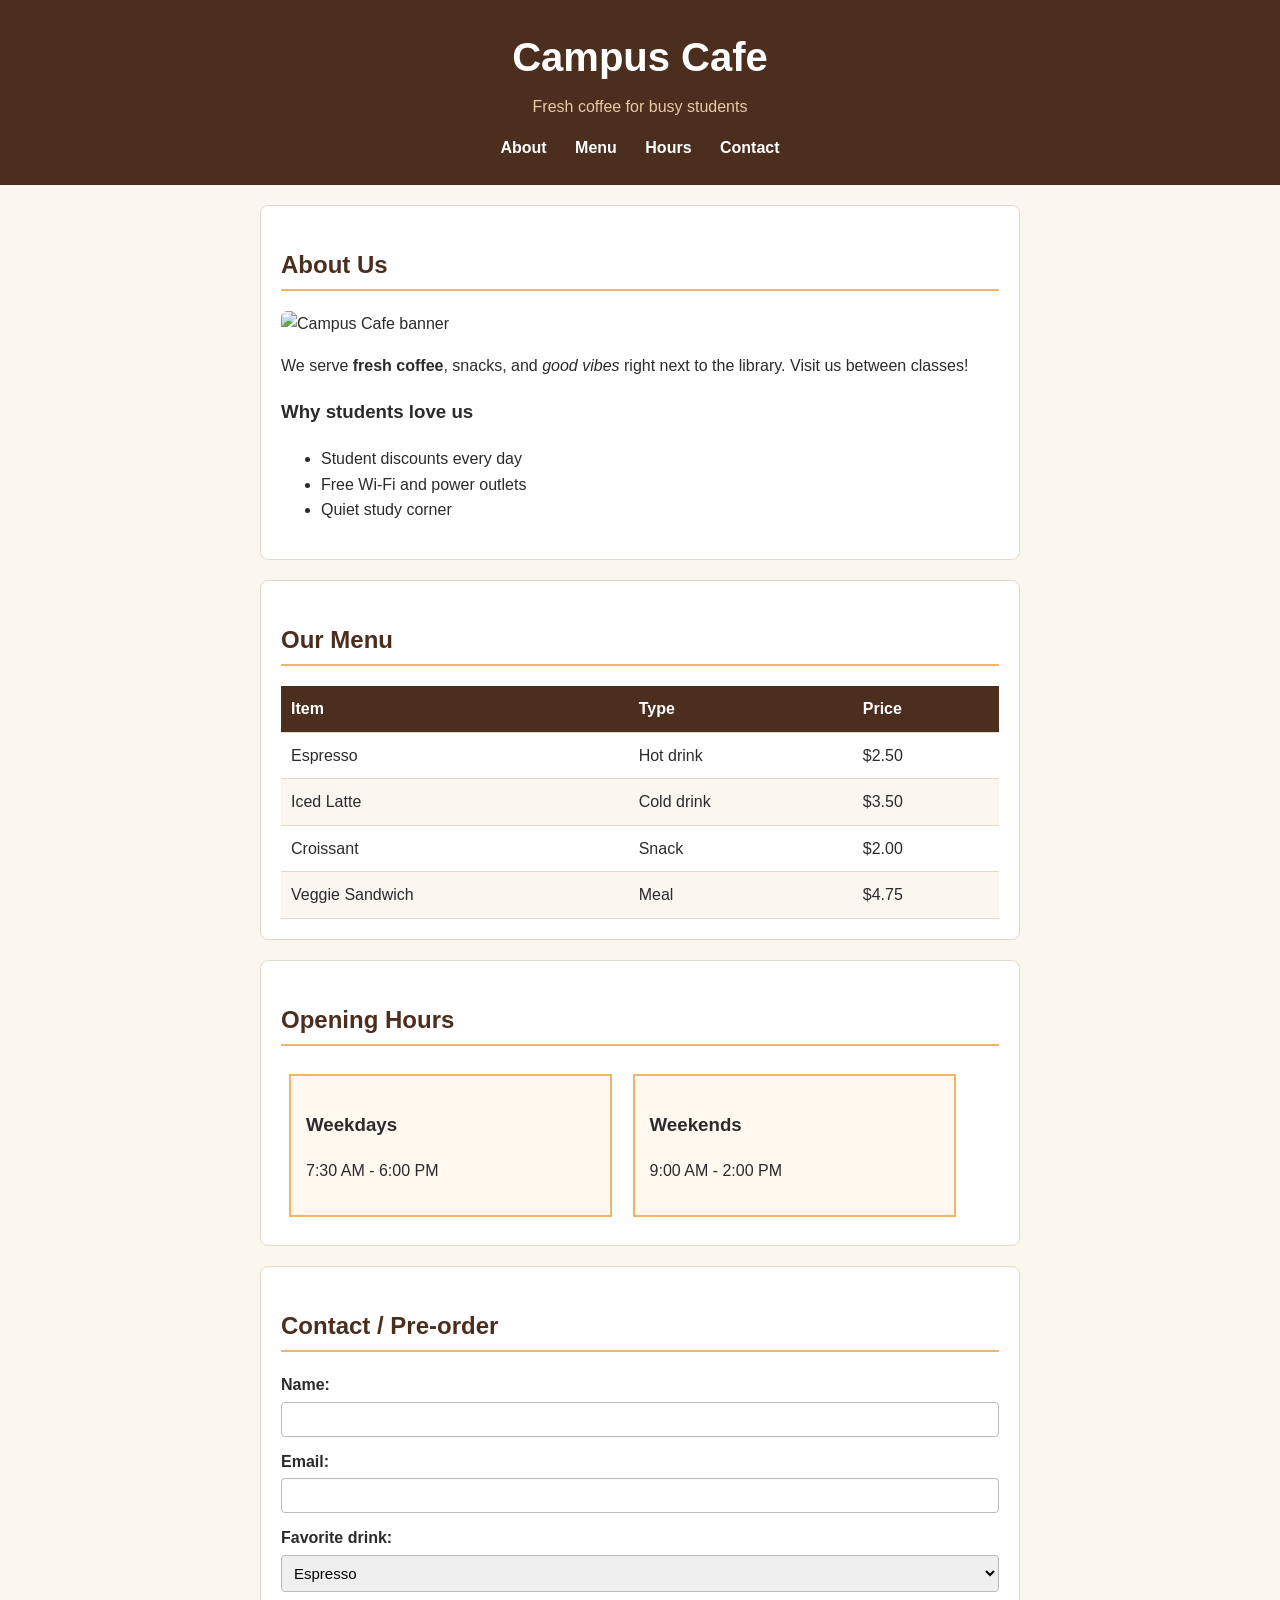
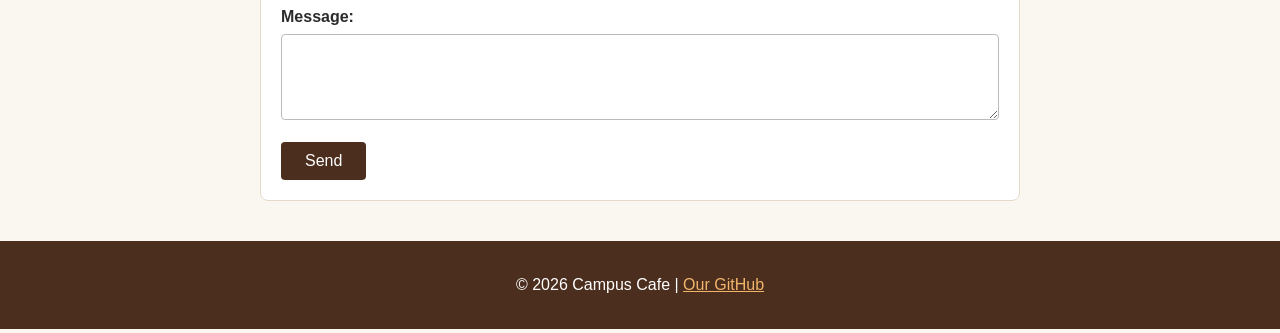
==== index.html @ 23a6a1c3 "create campus cafe website" ====
<!DOCTYPE html>
<html lang="en">
<head>
<meta charset="UTF-8">
<meta name="viewport" content="width=device-width, initial-scale=1.0">
<title>Campus Cafe</title>
<link rel="stylesheet" href="style.css">
</head>
<body>
<header>
<h1 id="site-title">Campus Cafe</h1>
<p class="tagline">Fresh coffee for busy students</p>
<nav>
<a href="#about">About</a>
<a href="#menu">Menu</a>
<a href="#hours">Hours</a>
<a href="#contact">Contact</a>
</nav>
</header>
<main>
<section id="about">
<h2>About Us</h2>
<img src="https://placehold.co/600x250?text=Campus+Cafe"
alt="Campus Cafe banner" width="600">
<p>We serve <strong>fresh coffee</strong>, snacks, and <em>good vibes</em>
right next to the library. Visit us between classes!</p>
<h3>Why students love us</h3>
<ul>
<li>Student discounts every day</li>
<li>Free Wi-Fi and power outlets</li>
<li>Quiet study corner</li>
</ul>
</section>
<section id="menu">
<h2>Our Menu</h2>
<table>
<thead>
<tr><th>Item</th><th>Type</th><th>Price</th></tr>
</thead>
<tbody>
<tr><td>Espresso</td><td>Hot drink</td><td>$2.50</td></tr>
<tr><td>Iced Latte</td><td>Cold drink</td><td>$3.50</td></tr>
<tr><td>Croissant</td><td>Snack</td><td>$2.00</td></tr>
<tr><td>Veggie Sandwich</td><td>Meal</td><td>$4.75</td></tr>
</tbody>
</table>
</section>
<section id="hours">
<h2>Opening Hours</h2>
<article class="card">
<h3>Weekdays</h3>
<p>7:30 AM - 6:00 PM</p>
</article>
<article class="card">
<h3>Weekends</h3>
<p>9:00 AM - 2:00 PM</p>
</article>
</section>
<section id="contact">
<h2>Contact / Pre-order</h2>
<form action="#" method="post">
<label for="name">Name:</label>
<input type="text" id="name" name="name" required>
<label for="email">Email:</label>
<input type="email" id="email" name="email" required>
<label for="drink">Favorite drink:</label>
<select id="drink" name="drink">
<option value="espresso">Espresso</option>
<option value="latte">Iced Latte</option>
<option value="tea">Tea</option>
</select>
<label for="msg">Message:</label>
<textarea id="msg" name="msg" rows="4"></textarea>
<button type="submit">Send</button>
</form>
</section>
</main>
<footer>
<p>&copy; 2026 Campus Cafe |
<a href="https://github.com" target="_blank">Our GitHub</a></p>
</footer>
</body>
</html>
---- style.css ----
/* ---------- Base ---------- */
* { box-sizing: border-box; }
body {
font-family: Arial, Helvetica, sans-serif;
font-size: 16px;
color: #2b2b2b;
background-color: #faf6f0;
margin: 0;
line-height: 1.6;
}
/* ---------- Header and nav ---------- */
header {
background-color: #4b2e1e;
color: white;
text-align: center;
padding: 25px 15px;
}
#site-title { margin: 0; font-size: 40px; }
.tagline { color: #e8c9a8; margin: 5px 0 15px; }
nav a {
color: white;
text-decoration: none;
margin: 0 12px;
font-weight: bold;
}
nav a:hover { color: #f2b56b; }
/* ---------- Main content ---------- */
main {
max-width: 800px;
margin: 0 auto;
padding: 20px;
}
section {
background-color: white;
border: 1px solid #e5d9c9;
border-radius: 8px;
padding: 20px;
margin-bottom: 20px;
}
h2 { color: #4b2e1e; border-bottom: 2px solid #f2b56b; padding-bottom: 5px; }
img { max-width: 100%; height: auto; border-radius: 6px; }
/* ---------- Class selector: cards ---------- */
.card {
display: inline-block;
width: 45%;
padding: 15px;
margin: 8px;
border: 2px solid #f2b56b;
background-color: #fff8ee;
}
/* ---------- Table ---------- */
table { width: 100%; border-collapse: collapse; }
th { background-color: #4b2e1e; color: white; text-align: left; }
th, td { padding: 10px; border-bottom: 1px solid #e5d9c9; }
tr:nth-child(even) { background-color: #faf6f0; }
/* ---------- Form ---------- */
form label { display: block; margin-top: 12px; font-weight: bold; }
input, select, textarea {
width: 100%;
padding: 8px;
margin-top: 4px;
border: 1px solid #bbb;
border-radius: 4px;
font-size: 15px;
}
button {
margin-top: 15px;
padding: 10px 24px;
background-color: #4b2e1e;
color: white;
border: none;
border-radius: 4px;
font-size: 16px;
cursor: pointer;
}
button:hover { background-color: #7a4a30; }
/* ---------- Footer ---------- */
footer {
background-color: #4b2e1e;
color: white;
text-align: center;
padding: 15px;
}
footer a { color: #f2b56b; }
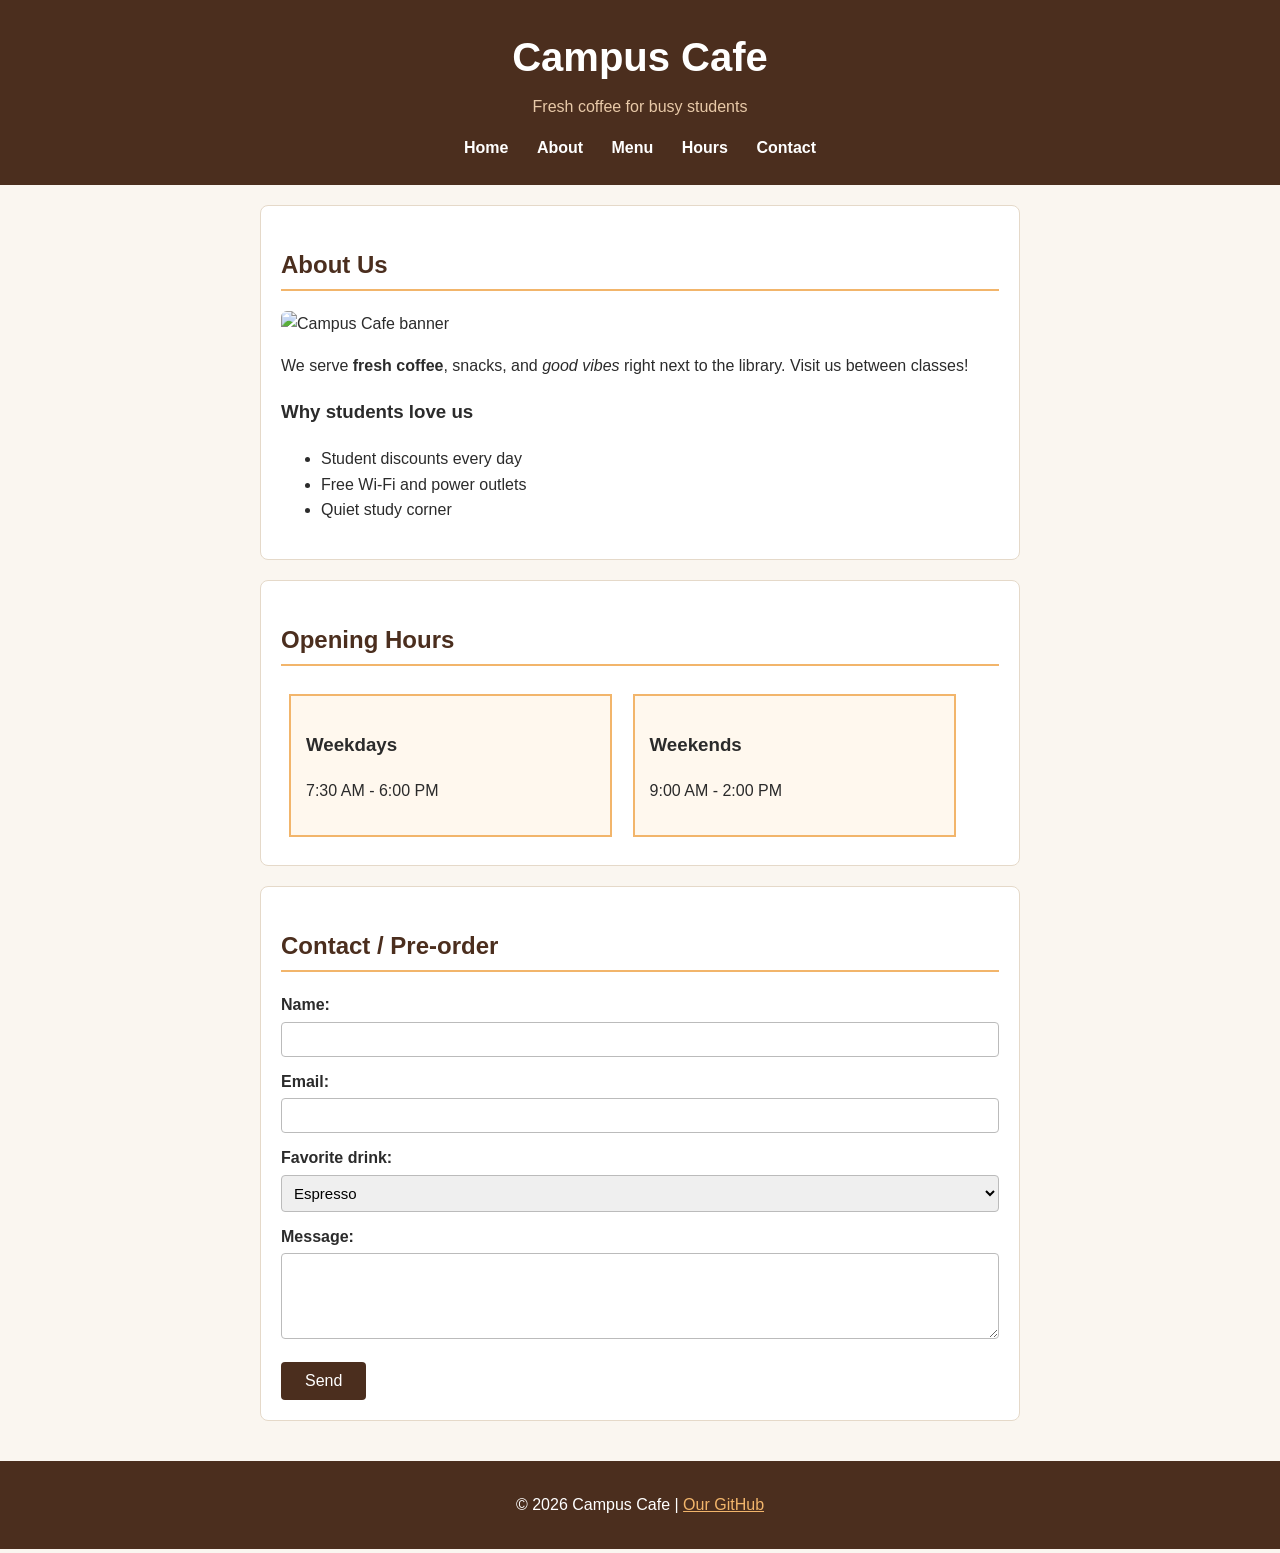
==== commit 644adb05: "Add menu.html and link pages together" ====
--- a/index.html
+++ b/index.html
@@ -11,10 +11,11 @@
 <h1 id="site-title">Campus Cafe</h1>
 <p class="tagline">Fresh coffee for busy students</p>
 <nav>
-<a href="#about">About</a>
-<a href="#menu">Menu</a>
-<a href="#hours">Hours</a>
-<a href="#contact">Contact</a>
+<a href="index.html">Home</a>
+  <a href="#about">About</a>
+  <a href="menu.html">Menu</a>
+  <a href="#hours">Hours</a>
+  <a href="#contact">Contact</a>
 </nav>
 </header>
 <main>
@@ -31,20 +32,7 @@
 <li>Quiet study corner</li>
 </ul>
 </section>
-<section id="menu">
-<h2>Our Menu</h2>
-<table>
-<thead>
-<tr><th>Item</th><th>Type</th><th>Price</th></tr>
-</thead>
-<tbody>
-<tr><td>Espresso</td><td>Hot drink</td><td>$2.50</td></tr>
-<tr><td>Iced Latte</td><td>Cold drink</td><td>$3.50</td></tr>
-<tr><td>Croissant</td><td>Snack</td><td>$2.00</td></tr>
-<tr><td>Veggie Sandwich</td><td>Meal</td><td>$4.75</td></tr>
-</tbody>
-</table>
-</section>
+
 <section id="hours">
 <h2>Opening Hours</h2>
 <article class="card">
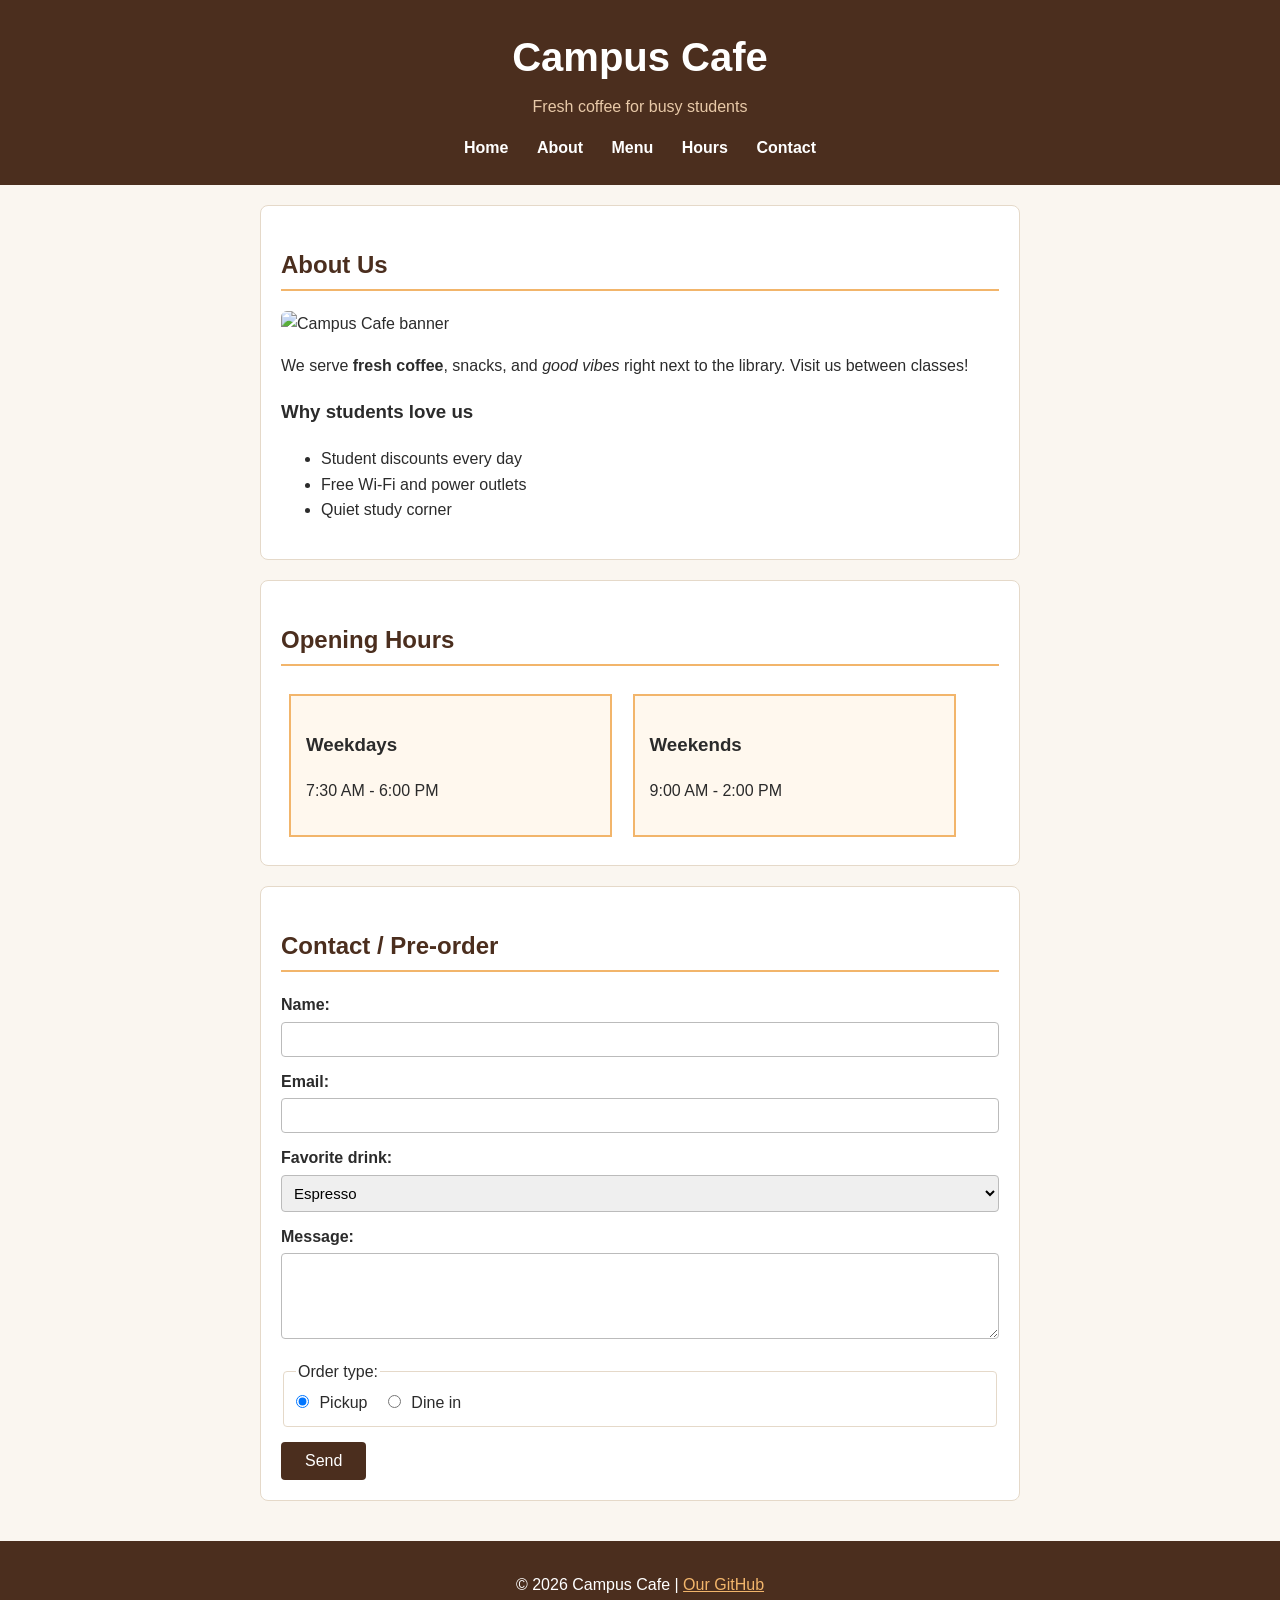
==== commit 44f7081d: "Add pickup/dine-in radio buttons to form" ====
--- a/index.html
+++ b/index.html
@@ -59,6 +59,11 @@
 </select>
 <label for="msg">Message:</label>
 <textarea id="msg" name="msg" rows="4"></textarea>
+<fieldset>
+  <legend>Order type:</legend>
+  <label><input type="radio" name="order-type" value="pickup" checked> Pickup</label>
+  <label><input type="radio" name="order-type" value="dine-in"> Dine in</label>
+</fieldset>
 <button type="submit">Send</button>
 </form>
 </section>
--- a/style.css
+++ b/style.css
@@ -81,4 +81,7 @@
 text-align: center;
 padding: 15px;
 }
-footer a { color: #f2b56b; }+footer a { color: #f2b56b; }
+fieldset { border: 1px solid #e5d9c9; border-radius: 4px; margin-top: 12px; }
+fieldset label { display: inline-block; margin: 0 16px 0 0; font-weight: normal; }
+input[type="radio"] { width: auto; margin: 0 6px 0 0; }
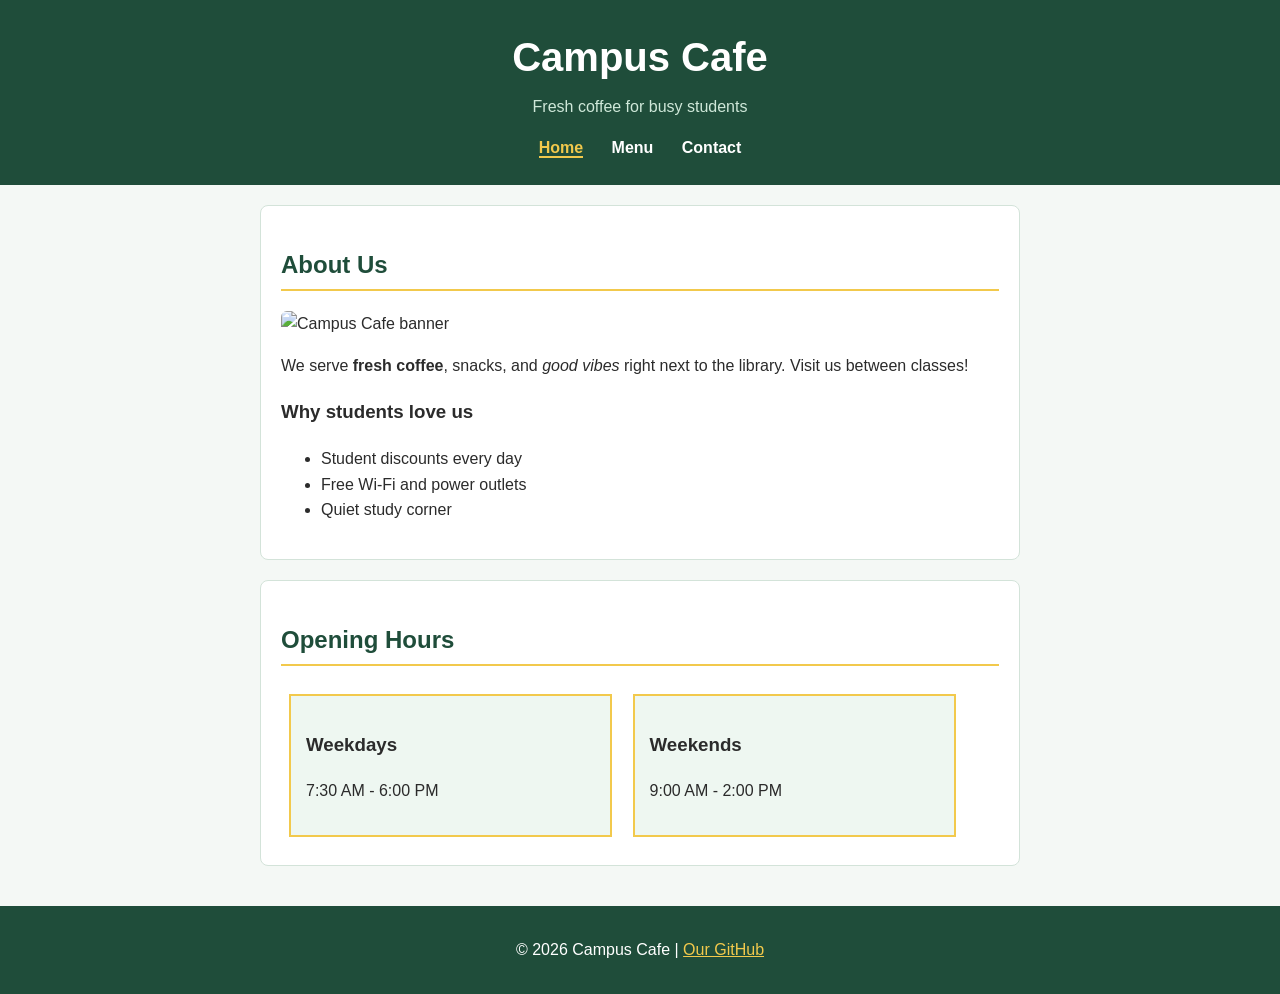
==== commit 86d0e91c: "changes to make all pages consistent" ====
--- a/index.html
+++ b/index.html
@@ -11,11 +11,9 @@
 <h1 id="site-title">Campus Cafe</h1>
 <p class="tagline">Fresh coffee for busy students</p>
 <nav>
-<a href="index.html">Home</a>
-  <a href="#about">About</a>
+  <a href="index.html" aria-current="page">Home</a>
   <a href="menu.html">Menu</a>
-  <a href="#hours">Hours</a>
-  <a href="#contact">Contact</a>
+  <a href="contact.html">Contact</a>
 </nav>
 </header>
 <main>
@@ -44,33 +42,13 @@
 <p>9:00 AM - 2:00 PM</p>
 </article>
 </section>
-<section id="contact">
-<h2>Contact / Pre-order</h2>
-<form action="#" method="post">
-<label for="name">Name:</label>
-<input type="text" id="name" name="name" required>
-<label for="email">Email:</label>
-<input type="email" id="email" name="email" required>
-<label for="drink">Favorite drink:</label>
-<select id="drink" name="drink">
-<option value="espresso">Espresso</option>
-<option value="latte">Iced Latte</option>
-<option value="tea">Tea</option>
-</select>
-<label for="msg">Message:</label>
-<textarea id="msg" name="msg" rows="4"></textarea>
-<fieldset>
-  <legend>Order type:</legend>
-  <label><input type="radio" name="order-type" value="pickup" checked> Pickup</label>
-  <label><input type="radio" name="order-type" value="dine-in"> Dine in</label>
-</fieldset>
-<button type="submit">Send</button>
-</form>
-</section>
+
 </main>
+
 <footer>
 <p>&copy; 2026 Campus Cafe |
 <a href="https://github.com" target="_blank">Our GitHub</a></p>
+ 
 </footer>
 </body>
 </html>
--- a/style.css
+++ b/style.css
@@ -1,87 +1,109 @@
-/* ---------- Base ---------- */
+
+:root {
+  --primary: #1f4d3a;
+  --primary-hover: #2f6b52;
+  --accent: #f2c94c;
+  --soft-text: #cfe8d9;
+  --page-bg: #f4f8f5;
+  --card-bg: #eef7f1;
+  --border: #d3e3d9;
+  --text: #2b2b2b;
+}
+
+
 * { box-sizing: border-box; }
 body {
-font-family: Arial, Helvetica, sans-serif;
-font-size: 16px;
-color: #2b2b2b;
-background-color: #faf6f0;
-margin: 0;
-line-height: 1.6;
+  font-family: Arial, Helvetica, sans-serif;
+  font-size: 16px;
+  color: var(--text);
+  background-color: var(--page-bg);
+  margin: 0;
+  line-height: 1.6;
 }
+
 /* ---------- Header and nav ---------- */
 header {
-background-color: #4b2e1e;
-color: white;
-text-align: center;
-padding: 25px 15px;
+  background-color: var(--primary);
+  color: white;
+  text-align: center;
+  padding: 25px 15px;
 }
 #site-title { margin: 0; font-size: 40px; }
-.tagline { color: #e8c9a8; margin: 5px 0 15px; }
+.tagline { color: var(--soft-text); margin: 5px 0 15px; }
 nav a {
-color: white;
-text-decoration: none;
-margin: 0 12px;
-font-weight: bold;
+  color: white;
+  text-decoration: none;
+  margin: 0 12px;
+  font-weight: bold;
 }
-nav a:hover { color: #f2b56b; }
+nav a:hover { color: var(--accent); }
+nav a[aria-current="page"] {
+  color: var(--accent);
+  border-bottom: 2px solid var(--accent);
+}
+
 /* ---------- Main content ---------- */
 main {
-max-width: 800px;
-margin: 0 auto;
-padding: 20px;
+  max-width: 800px;
+  margin: 0 auto;
+  padding: 20px;
 }
 section {
-background-color: white;
-border: 1px solid #e5d9c9;
-border-radius: 8px;
-padding: 20px;
-margin-bottom: 20px;
+  background-color: white;
+  border: 1px solid var(--border);
+  border-radius: 8px;
+  padding: 20px;
+  margin-bottom: 20px;
 }
-h2 { color: #4b2e1e; border-bottom: 2px solid #f2b56b; padding-bottom: 5px; }
+h2 { color: var(--primary); border-bottom: 2px solid var(--accent); padding-bottom: 5px; }
 img { max-width: 100%; height: auto; border-radius: 6px; }
+
 /* ---------- Class selector: cards ---------- */
 .card {
-display: inline-block;
-width: 45%;
-padding: 15px;
-margin: 8px;
-border: 2px solid #f2b56b;
-background-color: #fff8ee;
+  display: inline-block;
+  width: 45%;
+  padding: 15px;
+  margin: 8px;
+  border: 2px solid var(--accent);
+  background-color: var(--card-bg);
 }
+
 /* ---------- Table ---------- */
 table { width: 100%; border-collapse: collapse; }
-th { background-color: #4b2e1e; color: white; text-align: left; }
-th, td { padding: 10px; border-bottom: 1px solid #e5d9c9; }
-tr:nth-child(even) { background-color: #faf6f0; }
+th { background-color: var(--primary); color: white; text-align: left; }
+th, td { padding: 10px; border-bottom: 1px solid var(--border); }
+tr:nth-child(even) { background-color: var(--page-bg); }
+
 /* ---------- Form ---------- */
 form label { display: block; margin-top: 12px; font-weight: bold; }
 input, select, textarea {
-width: 100%;
-padding: 8px;
-margin-top: 4px;
-border: 1px solid #bbb;
-border-radius: 4px;
-font-size: 15px;
+  width: 100%;
+  padding: 8px;
+  margin-top: 4px;
+  border: 1px solid #bbb;
+  border-radius: 4px;
+  font-size: 15px;
 }
 button {
-margin-top: 15px;
-padding: 10px 24px;
-background-color: #4b2e1e;
-color: white;
-border: none;
-border-radius: 4px;
-font-size: 16px;
-cursor: pointer;
+  margin-top: 15px;
+  padding: 10px 24px;
+  background-color: var(--primary);
+  color: white;
+  border: none;
+  border-radius: 4px;
+  font-size: 16px;
+  cursor: pointer;
 }
-button:hover { background-color: #7a4a30; }
+button:hover { background-color: var(--primary-hover); }
+fieldset { border: 1px solid var(--border); border-radius: 4px; margin-top: 12px; }
+fieldset label { display: inline-block; margin: 0 16px 0 0; font-weight: normal; }
+input[type="radio"],
+input[type="checkbox"] { width: auto; margin: 0 6px 0 0; }
 /* ---------- Footer ---------- */
 footer {
-background-color: #4b2e1e;
-color: white;
-text-align: center;
-padding: 15px;
+  background-color: var(--primary);
+  color: white;
+  text-align: center;
+  padding: 15px;
 }
-footer a { color: #f2b56b; }
-fieldset { border: 1px solid #e5d9c9; border-radius: 4px; margin-top: 12px; }
-fieldset label { display: inline-block; margin: 0 16px 0 0; font-weight: normal; }
-input[type="radio"] { width: auto; margin: 0 6px 0 0; }+footer a { color: var(--accent); }
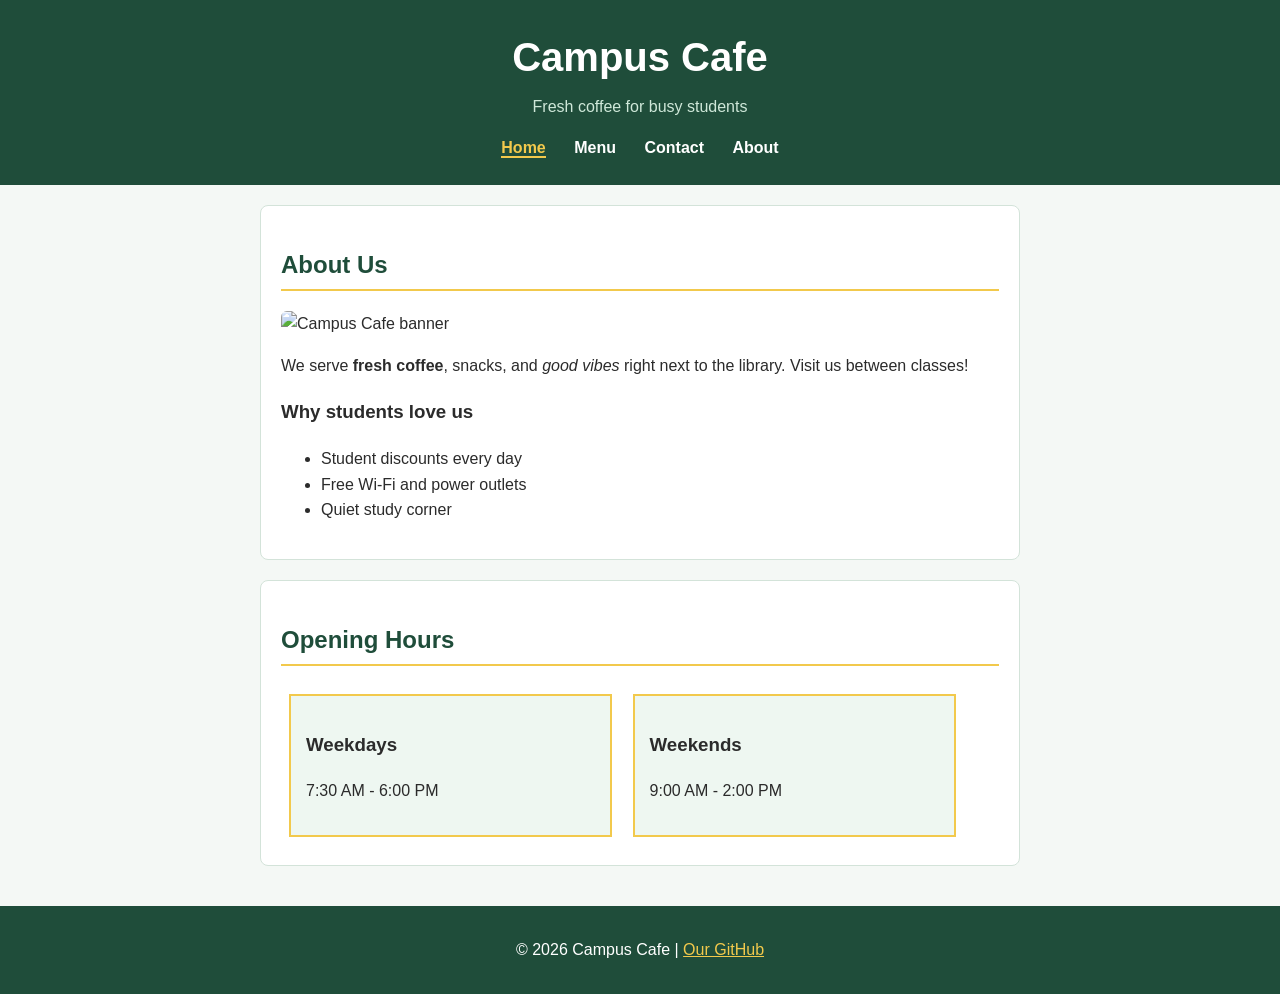
==== commit bf572331: "small changes" ====
--- a/index.html
+++ b/index.html
@@ -14,6 +14,7 @@
   <a href="index.html" aria-current="page">Home</a>
   <a href="menu.html">Menu</a>
   <a href="contact.html">Contact</a>
+  <a href="index.html#about">About</a>
 </nav>
 </header>
 <main>
